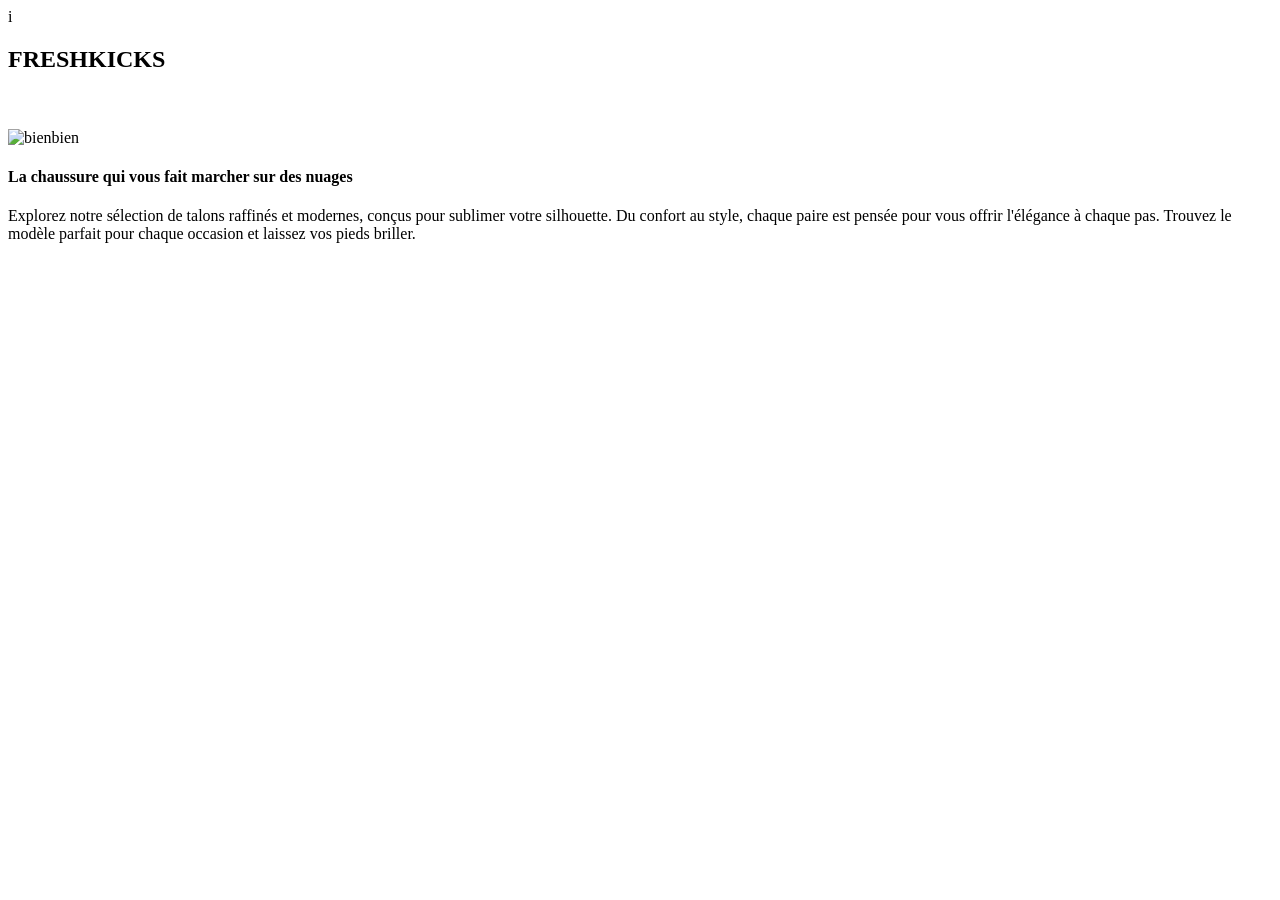
==== index.html @ 0acf494b "initialisation du site a la page d'accueil" ====
<!DOCTYPE html>
<html lang="en">
<head>
    <meta charset="UTF-8">
    <meta name="viewport" content="width=device-width, initial-scale=1.0">
    <link rel="stylesheet" href="style.css">i
    <link rel="stylesheet" href="code js">
    <title>FRESHKICKS</title>
</head>
<body>
    <header>

    </header>
    <section> 
      <div class="prest">
          <h1>FRESHKICKS</h1>
      </div>
    </section>
   
      
  


    <section class="images">
        <div class="img">
            <img src="/IMAGE_TALON/IMG-20250408-WA0023.jpg" alt="">
            
            <img src="/IMAGE_TALON/IMG-20250408-WA0025.jpg" alt="">
            <img src="/IMAGE_TALON/IMG-20250408-WA0026.jpg" alt="">
            <img src="/IMAGE_TALON/IMG-20250408-WA0027.jpg" alt="">
            <img src="/IMAGE_TALON/IMG-20250408-WA0028.jpg" alt="">
            <img src="/IMAGE_TALON/IMG-20250408-WA0035.jpg" alt="">
          
        </div>
      

    </section>


            <SEction>
                <DIV class="img">
                    <img src="/IMAGE_TALON/IMG-20250408-WA0030.jpg" alt="">
                    <img src="/IMAGE_TALON/IMG-20250408-WA0033.jpg" alt="">
                    <img src="/IMAGE_TALON/IMG-20250408-WA0036.jpg" alt="">
                    <img src="/IMAGE_TALON/IMG-20250408-WA0037.jpg" alt="">
                    <img src="/IMAGE_TALON/IMG-20250408-WA0038.jpg" alt="">
                    <img src="/IMAGE_TALON/IMG-20250408-WA0039.jpg" alt="">
                   
                </DIV>
            </SEction>

            <section>
                <div class="img">
                    <img src="/IMAGE_TALON/IMG-20250408-WA0024.jpg" alt="bienbien">
                    <img src="/IMAGE_TALON/IMG-20250408-WA0040.jpg" alt="">
                    <img src="/IMAGE_TALON/IMG-20250408-WA0041.jpg" alt="">
                    <img src="/IMAGE_TALON/IMG-20250408-WA0042.jpg" alt="">
                    <img src="/IMAGE_TALON/IMG-20250408-WA0044.jpg" alt="">
                    <img src="/IMAGE_TALON/IMG-20250408-WA0045.jpg" alt="">
                    <img src="/IMAGE_TALON/IMG-20250408-WA0047.jpg" alt="">
                </div>
            </section>

            
            
           
              

 <footer>
   <div>
    <h4>La chaussure qui vous fait marcher sur des nuages </h4>
    <p>Explorez notre sélection de talons raffinés et modernes, conçus pour sublimer votre silhouette. Du confort au style, chaque paire est pensée pour vous offrir l'élégance à chaque pas. Trouvez le modèle parfait pour chaque occasion et laissez vos pieds briller.</p>
  </div>
</footer>
    </body>
</html>
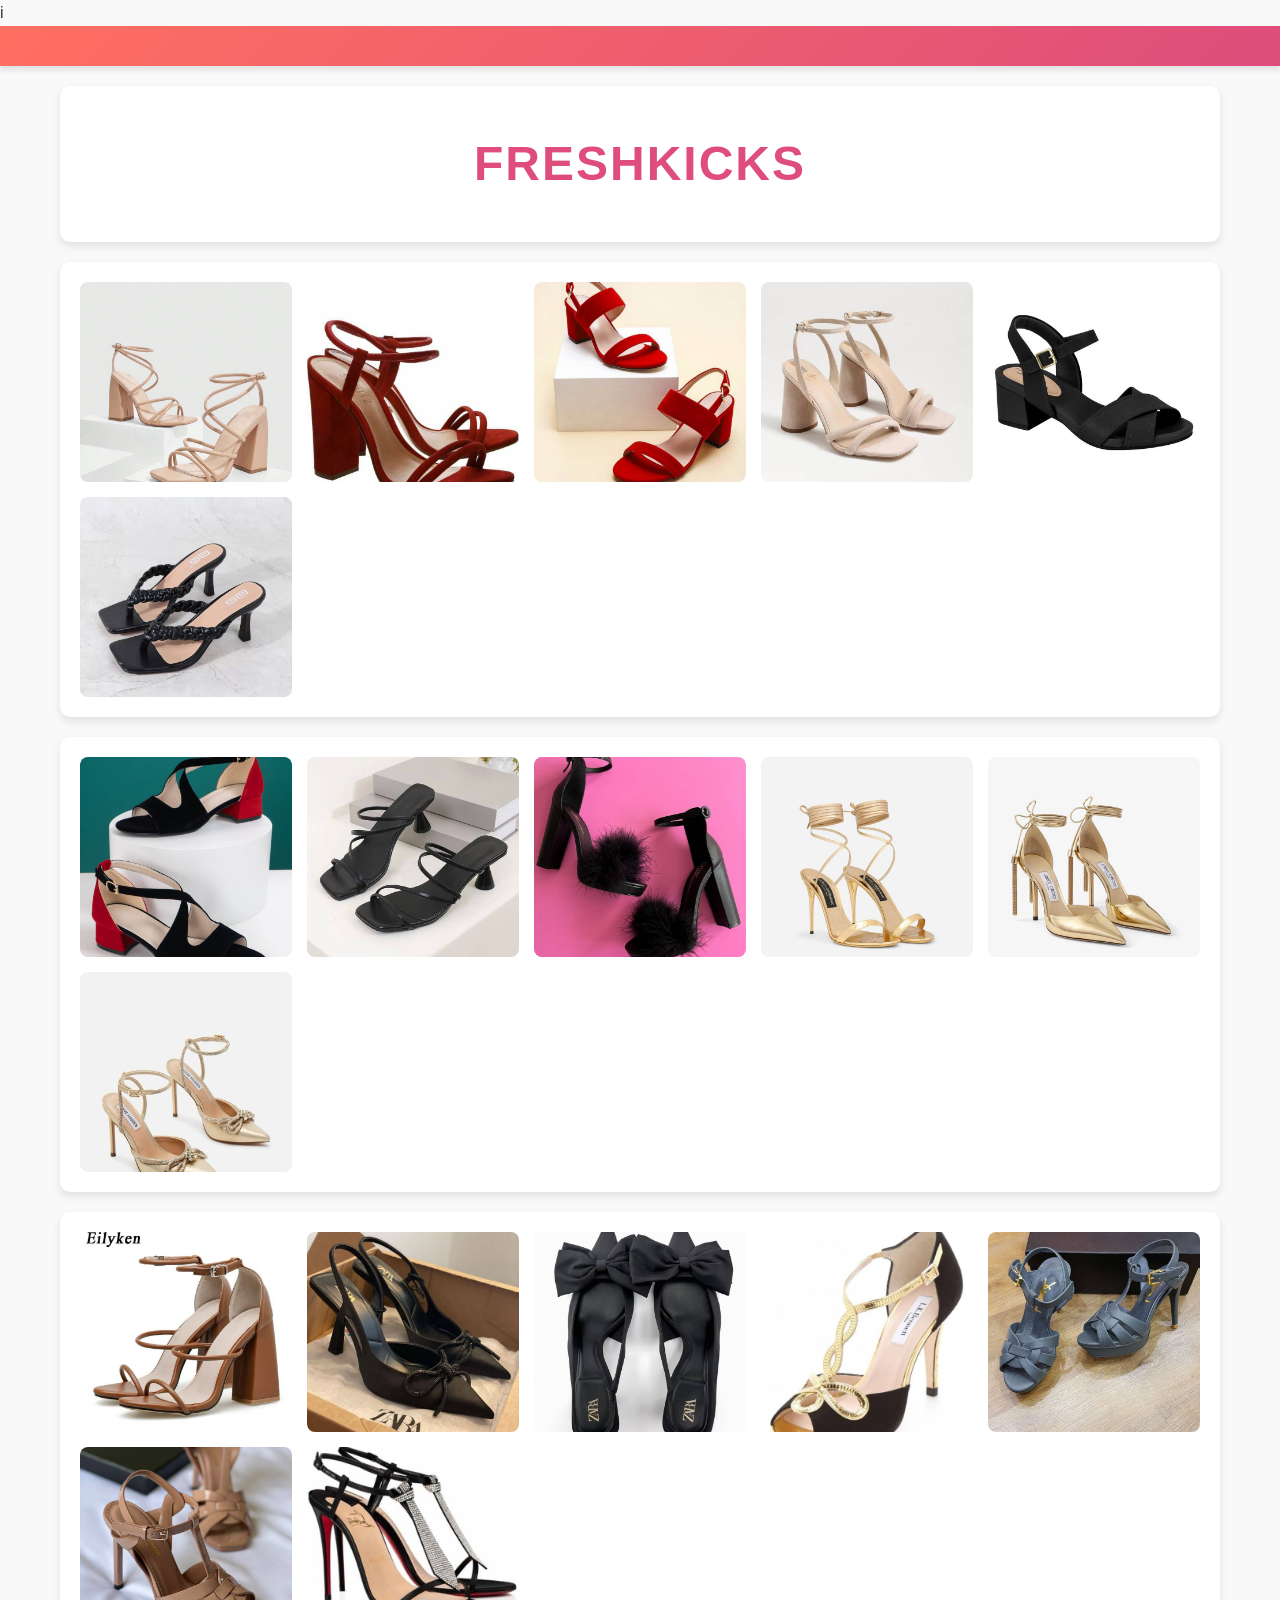
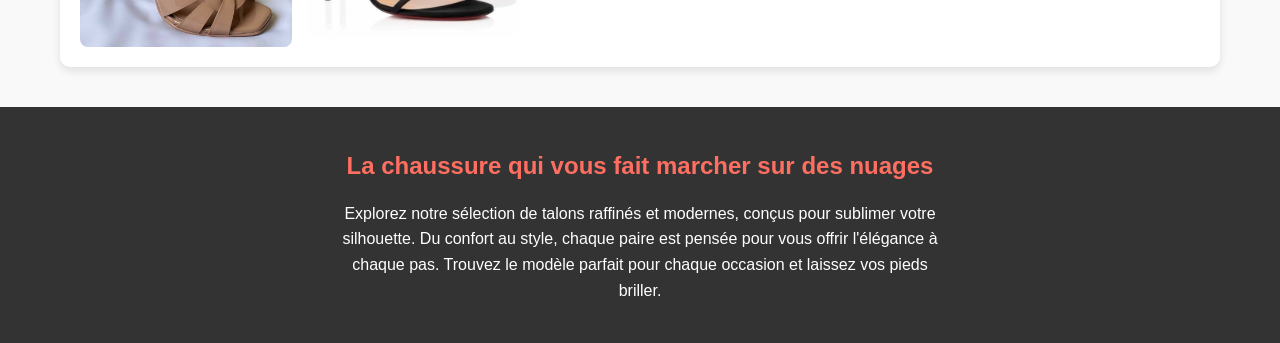
==== commit c68fe14c: "new adds" ====
--- a/index.html
+++ b/index.html
@@ -73,4 +73,4 @@
   </div>
 </footer>
     </body>
-</html>+</html><html><head><title>Entreprise</title></head>
--- a/style.css
+++ b/style.css
@@ -0,0 +1,135 @@
+/* Reset default styles */
+* {
+    margin: 0;
+    padding: 0;
+    box-sizing: border-box;
+}
+
+body {
+    font-family: 'Poppins', sans-serif;
+    background-color: #f9f9f9;
+    color: #333;
+    line-height: 1.6;
+}
+
+/* Header Styles */
+header {
+    background: linear-gradient(135deg, #ff6f61, #de4d7b);
+    padding: 20px;
+    text-align: center;
+    box-shadow: 0 4px 6px rgba(0, 0, 0, 0.1);
+}
+
+/* Main Title Section */
+.prest {
+    text-align: center;
+    padding: 40px 20px;
+    background-color: #fff;
+    margin: 20px auto;
+    max-width: 1200px;
+    border-radius: 10px;
+    box-shadow: 0 4px 8px rgba(0, 0, 0, 0.1);
+}
+
+.prest h1 {
+    font-size: 3rem;
+    color: #de4d7b;
+    text-transform: uppercase;
+    letter-spacing: 2px;
+}
+
+/* Image Gallery Styles */
+.images, section {
+    max-width: 1200px;
+    margin: 20px auto;
+    padding: 0 20px;
+}
+
+.img {
+    display: grid;
+    grid-template-columns: repeat(auto-fit, minmax(200px, 1fr));
+    gap: 15px;
+    padding: 20px;
+    background: #fff;
+    border-radius: 10px;
+    box-shadow: 0 4px 8px rgba(0, 0, 0, 0.1);
+}
+
+.img img {
+    width: 100%;
+    height: 200px;
+    object-fit: cover;
+    border-radius: 8px;
+    transition: transform 0.3s ease, box-shadow 0.3s ease;
+    cursor: pointer;
+}
+
+.img img:hover {
+    transform: scale(1.05);
+    box-shadow: 0 6px 12px rgba(0, 0, 0, 0.2);
+}
+
+/* Footer Styles */
+footer {
+    background: #333;
+    color: #fff;
+    text-align: center;
+    padding: 40px 20px;
+    margin-top: 40px;
+}
+
+footer h4 {
+    font-size: 1.5rem;
+    margin-bottom: 15px;
+    color: #ff6f61;
+}
+
+footer p {
+    font-size: 1rem;
+    max-width: 600px;
+    margin: 0 auto;
+}
+
+/* Lightbox Styles */
+.lightbox {
+    display: none;
+    position: fixed;
+    top: 0;
+    left: 0;
+    width: 100%;
+    height: 100%;
+    background: rgba(0, 0, 0, 0.8);
+    justify-content: center;
+    align-items: center;
+    z-index: 1000;
+}
+
+.lightbox img {
+    max-width: 90%;
+    max-height: 90%;
+    border-radius: 10px;
+    box-shadow: 0 0 20px rgba(255, 255, 255, 0.3);
+}
+
+/* Responsive Design */
+@media (max-width: 768px) {
+    .prest h1 {
+        font-size: 2rem;
+    }
+
+    .img {
+        grid-template-columns: repeat(auto-fit, minmax(150px, 1fr));
+    }
+
+    .img img {
+        height: 150px;
+    }
+
+    footer h4 {
+        font-size: 1.2rem;
+    }
+
+    footer p {
+        font-size: 0.9rem;
+    }
+}
